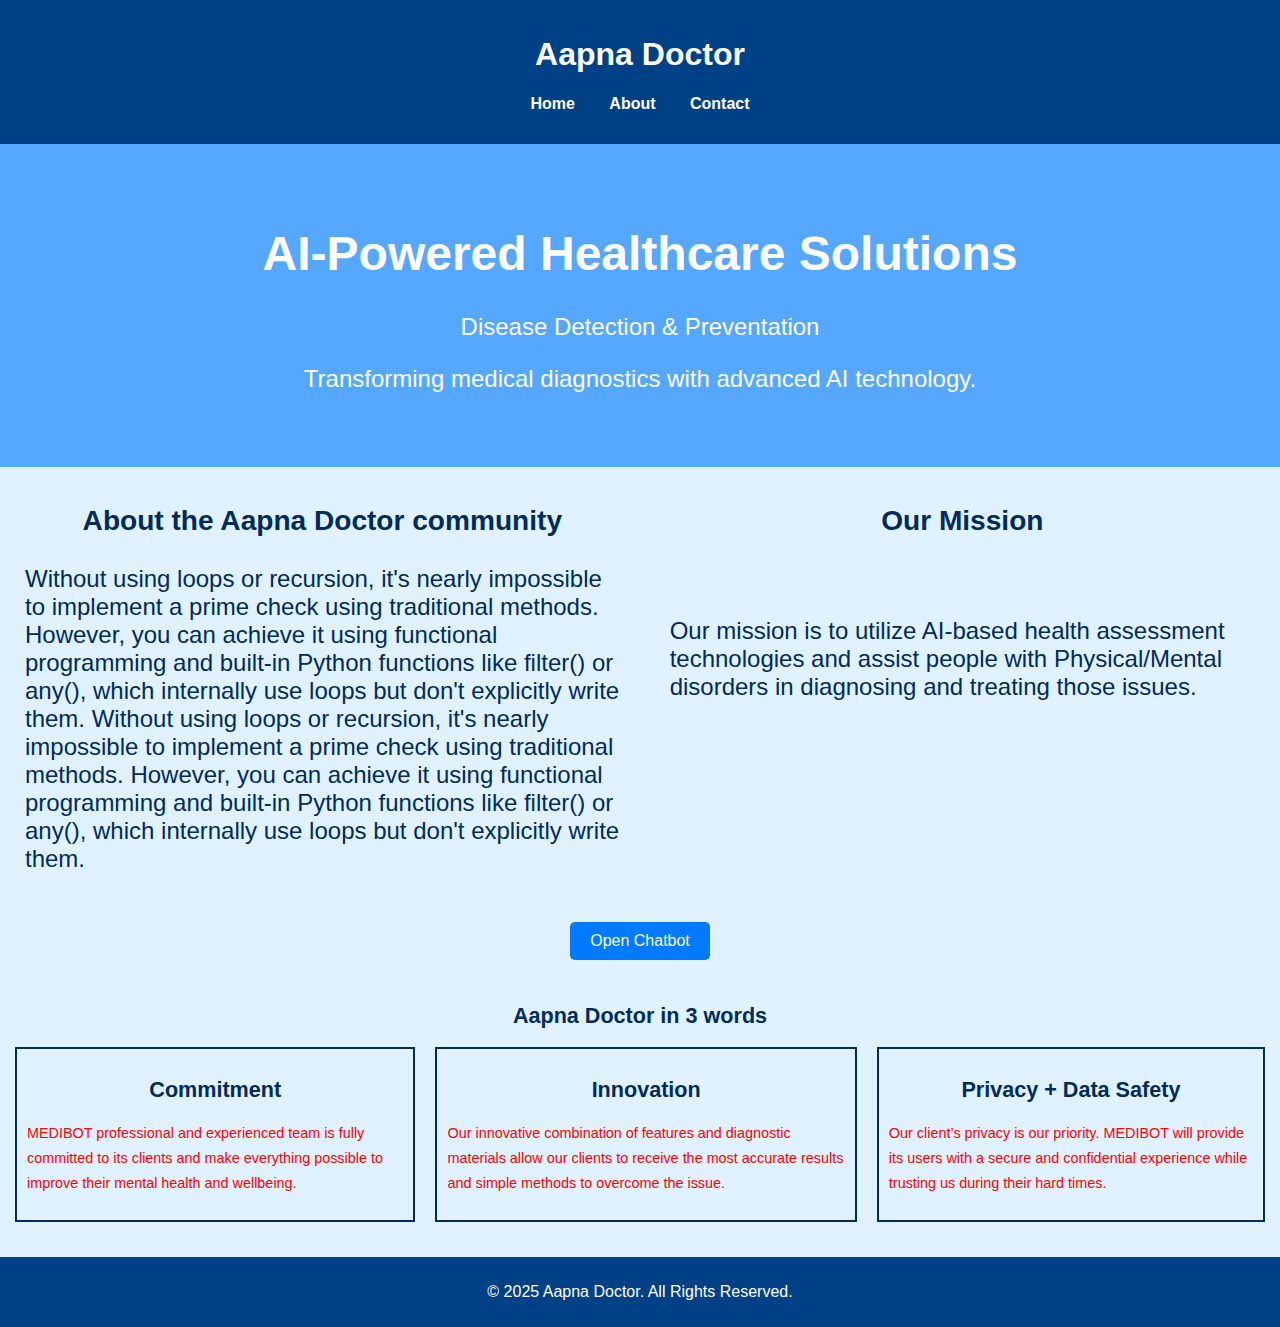
==== index.html @ 01385f2b "Update index.html" ====
<!DOCTYPE html>
<html lang="en">

<head>
    <meta charset="UTF-8">
    <meta name="viewport" content="width=device-width, initial-scale=1.0">
    <title>Home - Aapna Doctor</title>
    <link rel="stylesheet" href="styles.css">
    <style>
        #abilityContainer {
            margin: 5px;
            padding: 10px 10px;
            font-size: .9rem;
            /* max-height: 500px; */
        }

        #abilitys {
            margin: 5px 0;
            display: flex;
            justify-content: space-between;
            gap: 20px;
        }

        .abi {
            border: 2px solid;
            padding: 10px;
        }

        .abi h2:first-child {
            text-align: center;
        }

        .abi p {
            line-height: 25px;
            color: red;
        }
    </style>
</head>

<body>

    <header>
        <h1>Aapna Doctor</h1>
        <nav>
            <ul>
                <li><a href="index.html">Home</a></li>
                <li><a href="about.html">About</a></li>
                <li><a href="contact.html">Contact</a></li>
            </ul>
        </nav>
    </header>

    <section class="hero">
        <h1>AI-Powered Healthcare Solutions</h1>
        <p>Disease Detection & Preventation</p>
        <p>Transforming medical diagnostics with advanced AI technology.</p>
    </section>
    
    <section id="info">
        <section id="details">
            <h3 style="text-align: center;">About the Aapna Doctor community</h3>
            <p>Without using loops or recursion, it's nearly impossible to implement a prime check using traditional methods. However, you can achieve it using functional programming and built-in Python functions like filter() or any(), which internally use loops but don't explicitly write them. Without using loops or recursion, it's nearly impossible to implement a prime check using traditional methods. However, you can achieve it using functional programming and built-in Python functions like filter() or any(), which internally use loops but don't explicitly write them.
            </p>
        </section>

        <section id="mission">
            <h3 style="text-align: center;">Our Mission</h3>
            <img src="" alt="" />
            <p>Our mission is to utilize AI-based health assessment technologies and assist people with Physical/Mental disorders in diagnosing and treating those issues.</p>
        </section>
    </section>

    <section>
        <button id="openChatbot">Open Chatbot</button>

        <div id="chatbotContainer">
            <button id="closeChatbot">X</button>
            <iframe src="https://www.chatbase.co/chatbot-iframe/zbmEPEJM6sq3cO_o3yQZJ" width="100%" style="height: 100%; min-height: 700px" frameborder="0"></iframe>
        </div>
    </section>

    <section id="abilityContainer">
        <h2 style="text-align: center;">Aapna Doctor in 3 words</h2>
        <div id="abilitys">
            <div class="abi">
                <h2>Commitment</h2>
                <p>MEDIBOT professional and experienced team is fully committed to its clients and make everything possible to improve their mental health and wellbeing.</p>
            </div>
            <div class="abi">
                <h2>Innovation</h2>
                <p>Our innovative combination of features and diagnostic materials allow our clients to receive the most accurate results and simple methods to overcome the issue.</p>
            </div>
            <div class="abi">
                <h2>Privacy + Data Safety</h2>
                <p>Our client’s privacy is our priority. MEDIBOT will provide its users with a secure and confidential experience while trusting us during their hard times.</p>
            </div>
        </div>
    </section>

    <footer>
        <p>&copy; 2025 Aapna Doctor. All Rights Reserved.</p>
    </footer>



    <script>
        document.getElementById("openChatbot").addEventListener("click", function() {
        document.getElementById("chatbotContainer").style.visibility = "visible"; // Show chatbot
        this.style.display = "none"; // Hide the Open Button
        });
    
        document.getElementById("closeChatbot").addEventListener("click", function() {
            document.getElementById("chatbotContainer").style.visibility = "hidden"; // Hide chatbot
            document.getElementById("openChatbot").style.display = "block"; // Show the Open Button again
        });
    </script>
</body>

</html>
---- styles.css ----
/* Responsive Styles */
@media (max-width: 768px) {
    #info {
    flex-direction: column;
        align-items: center;
    }

    #details, #mission {
        width: 90%;
        max-width: 100%;
        font-size: 1.2em;
    }

    #abilitys {
        flex-direction: column;
        gap: 10px;
    }

    .abi {
        text-align: center;
    }

    /* Adjust chatbot for smaller screens */
    #chatbotContainer {
        width: 95%;
        height: 75vh;
    }
}




/* Global Styles */
body {
    font-family: Arial, sans-serif;
    margin: 0;
    padding: 0;
    background-color: #E0F2FF; /* Light Blue Background */
    color: #002B5B; /* Dark Blue Text */
}

/* Header Styles */
header {
    background: #004085; /* Deep Blue */
    color: white;
    padding: 15px;
    text-align: center;
}

/* Navigation Styles */
nav ul {
    list-style: none;
    padding: 0;
}

nav ul li {
    display: inline;
    margin: 0 15px;
}

nav ul li a {
    color: white;
    text-decoration: none;
    font-weight: bold;
}

/* Hero Section */
.hero {
    text-align: center;
    padding: 50px;
    background: #55A7FF; /* Bright Blue */
    color: white;
    font-size: 1.5em;
}

/* Content & Contact Section */
.content, .contact-info {
    padding: 20px;
    text-align: center;
    background: white;
    border-radius: 10px;
    margin: 20px;
    box-shadow: 0px 4px 8px rgba(0, 0, 0, 0.1);
}

/* Links */
a {
    color: #007BFF; /* Medical Blue */
    text-decoration: none;
    font-weight: bold;
}

a:hover {
    color: #28A745; /* Healing Green */
}

/* Footer */
footer {
    background: #004085; /* Deep Blue */
    color: white;
    text-align: center;
    padding: 10px;
    margin-top: 20px;
}





/* Extra style for Home page */
#info {
    display: flex;
    justify-content: space-between;
    align-items: flex-start;
}

#details {
    margin: 5px 20px;
    padding: 5px;
    display: inline-block;
    width: 50vw;
    max-height: 50vh;
    font-size: 1.5em;
    /* border: 3px solid; */
}

#mission {
    box-sizing: border-box;
    margin: 5px 20px;
    padding: 5px;
    display: inline-block;
    width: 50vw;
    max-height: 50vh;
    font-size: 1.5em;
    /* border: 3px solid; */
}

#chatbotContainer {
    visibility: hidden;
    position: fixed;
    top: 50%;
    left: 50%;
    transform: translate(-50%, -50%);
    width: 90%;
    max-width: 450px;
    height: 80vh;
    max-height: 700px;
    display: flex;
    flex-direction: column;
    box-shadow: 0px 4px 6px rgba(0, 0, 0, 0.2);
    border: 1px solid #ccc;
    background: white;
    padding: 10px;
}

#closeChatbot {
    position: absolute;
    top: 10px;
    right: 10px;
    background: red;
    color: white;
    border: none;
    padding: 5px 10px;
    cursor: pointer;
}

#openChatbot {
    display: block;
    margin: 15px auto;
    padding: 10px 20px;
    font-size: 16px;
    background-color: #007bff;
    color: white;
    border: none;
    cursor: pointer;
    border-radius: 5px;
}
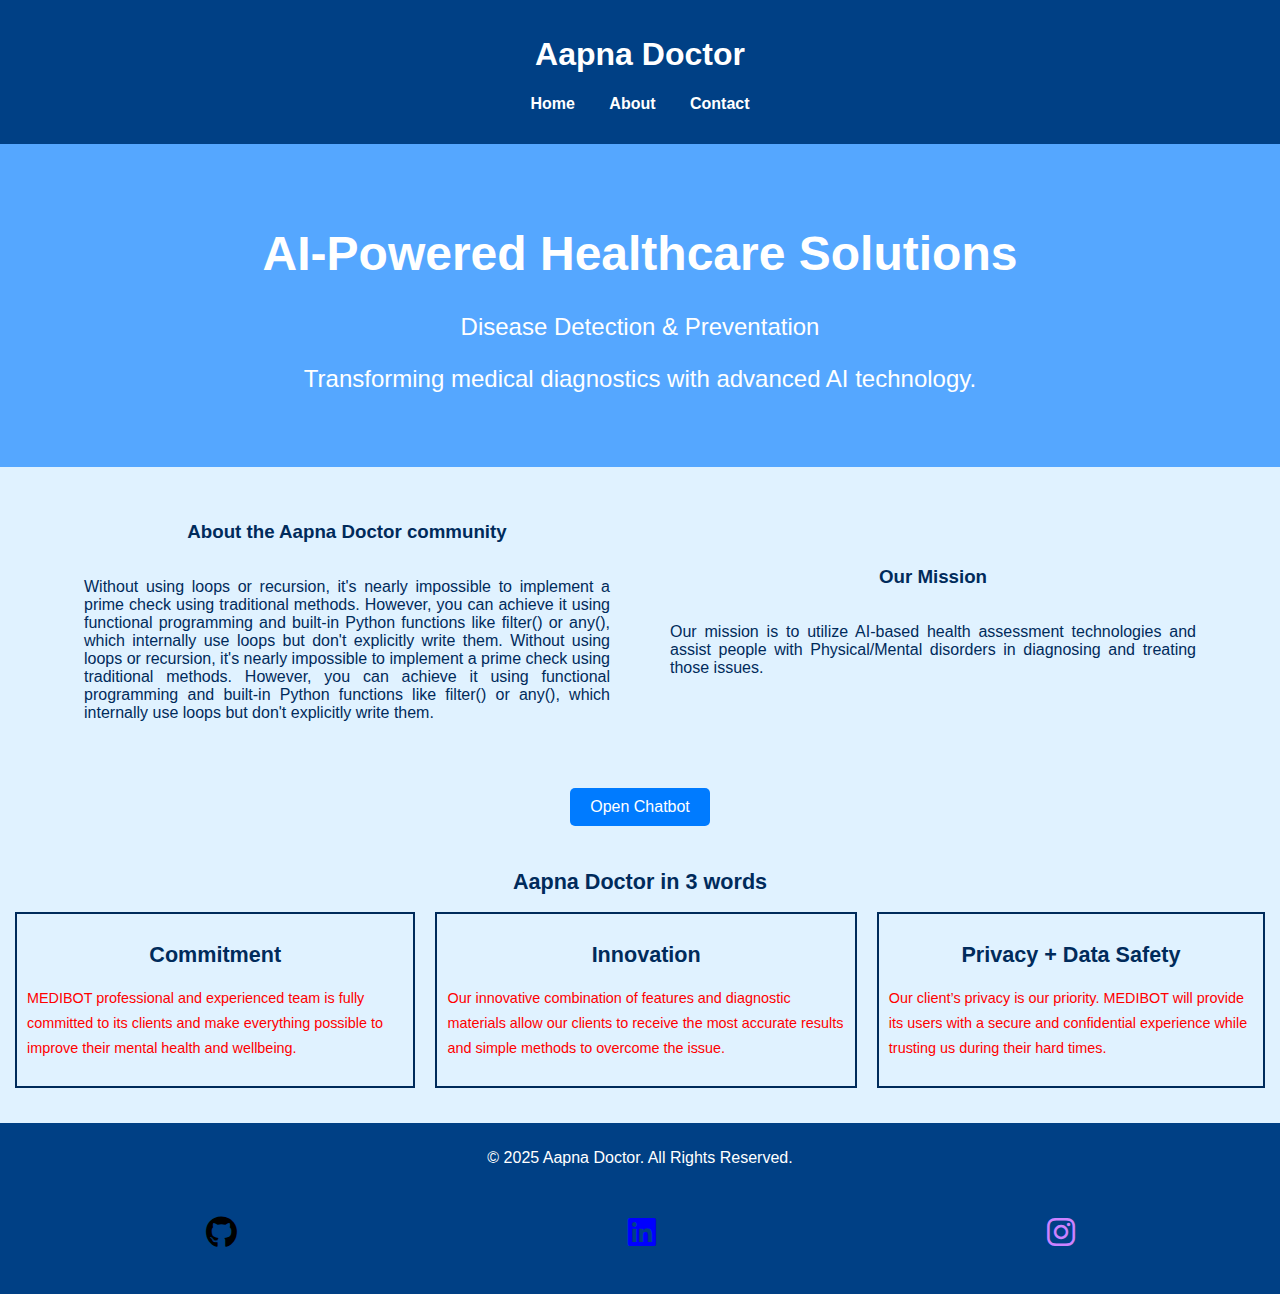
==== commit 2219d429: "Update index.html" ====
--- a/index.html
+++ b/index.html
@@ -6,6 +6,7 @@
     <meta name="viewport" content="width=device-width, initial-scale=1.0">
     <title>Home - Aapna Doctor</title>
     <link rel="stylesheet" href="styles.css">
+    <link rel="stylesheet" href="https://cdnjs.cloudflare.com/ajax/libs/font-awesome/6.7.2/css/all.min.css"/>
     <style>
         #abilityContainer {
             margin: 5px;
@@ -99,19 +100,24 @@
 
     <footer>
         <p>&copy; 2025 Aapna Doctor. All Rights Reserved.</p>
+        <div id="links">
+            <p><a id="git" href="https://github.com/TejasGhadge802"><i class="fa-brands fa-github"></i></a></p>
+            <p><a id="linkedin" href="https://www.linkedin.com/in/tejas-ghadge-3104a0301?"><i class="fa-brands fa-linkedin"></i></a></p>
+            <p><a id="insta" href="https://www.instagram.com/tejas_ghadge_80"><i class="fa-brands fa-instagram"></i></a></p>
+        </div>
     </footer>
 
 
 
     <script>
         document.getElementById("openChatbot").addEventListener("click", function() {
-        document.getElementById("chatbotContainer").style.visibility = "visible"; // Show chatbot
-        this.style.display = "none"; // Hide the Open Button
+            document.getElementById("chatbotContainer").style.visibility = "visible"; // Show chatbot
+            this.style.visibility = "hidden"; // Hide the Open Button
         });
-    
+
         document.getElementById("closeChatbot").addEventListener("click", function() {
             document.getElementById("chatbotContainer").style.visibility = "hidden"; // Hide chatbot
-            document.getElementById("openChatbot").style.display = "block"; // Show the Open Button again
+            document.getElementById("openChatbot").style.visibility = "visible"; // Show the Open Button again
         });
     </script>
 </body>
--- a/styles.css
+++ b/styles.css
@@ -1,16 +1,19 @@
 /* Responsive Styles */
 @media (max-width: 768px) {
     #info {
-    flex-direction: column;
-        align-items: center;
+        width: 100%; 
+        flex-direction: column;
+        align-items: stretch; /* Ensures full width */
+        text-align: left; /* Adjust text alignment if needed */
     }
 
     #details, #mission {
-        width: 90%;
-        max-width: 100%;
-        font-size: 1.2em;
+        width: 100%; /* Uses full width */
+        font-size: 1em; /* Keeps text readable */
+        max-width: none; /* Removes width restrictions */
+        padding: 15px; /* Adds some spacing */
     }
-
+    
     #abilitys {
         flex-direction: column;
         gap: 10px;
@@ -103,6 +106,22 @@
     margin-top: 20px;
 }
 
+#links{
+    /* margin-top: 10px 20px; */
+    text-align: center;
+    font-size: 2rem;
+    display: flex;
+    justify-content: space-around;
+}
+#git{
+    color: black;
+}
+#linkedin{
+    color: blue;
+}
+#insta{
+    color: #CC82FF;
+}
 
 
 
@@ -111,28 +130,25 @@
 #info {
     display: flex;
     justify-content: space-between;
-    align-items: flex-start;
+    width: 90%;
+    gap: 20px;
+    padding: 20px 10px;
+    margin: auto;
+    align-items: stretch; /* Ensure both divs are of equal height */
 }
 
-#details {
-    margin: 5px 20px;
-    padding: 5px;
-    display: inline-block;
-    width: 50vw;
-    max-height: 50vh;
-    font-size: 1.5em;
-    /* border: 3px solid; */
-}
-
-#mission {
-    box-sizing: border-box;
-    margin: 5px 20px;
-    padding: 5px;
-    display: inline-block;
-    width: 50vw;
-    max-height: 50vh;
-    font-size: 1.5em;
-    /* border: 3px solid; */
+#details, #mission {
+    margin: 5px 10px;
+    padding: 10px; 
+    flex: 1;
+    width: 90%;
+    min-height: auto;
+    font-size: 1em;
+    display: flex;
+    flex-direction: column;
+    justify-content: center;
+    align-items: center;
+    text-align: justify;
 }
 
 #chatbotContainer {
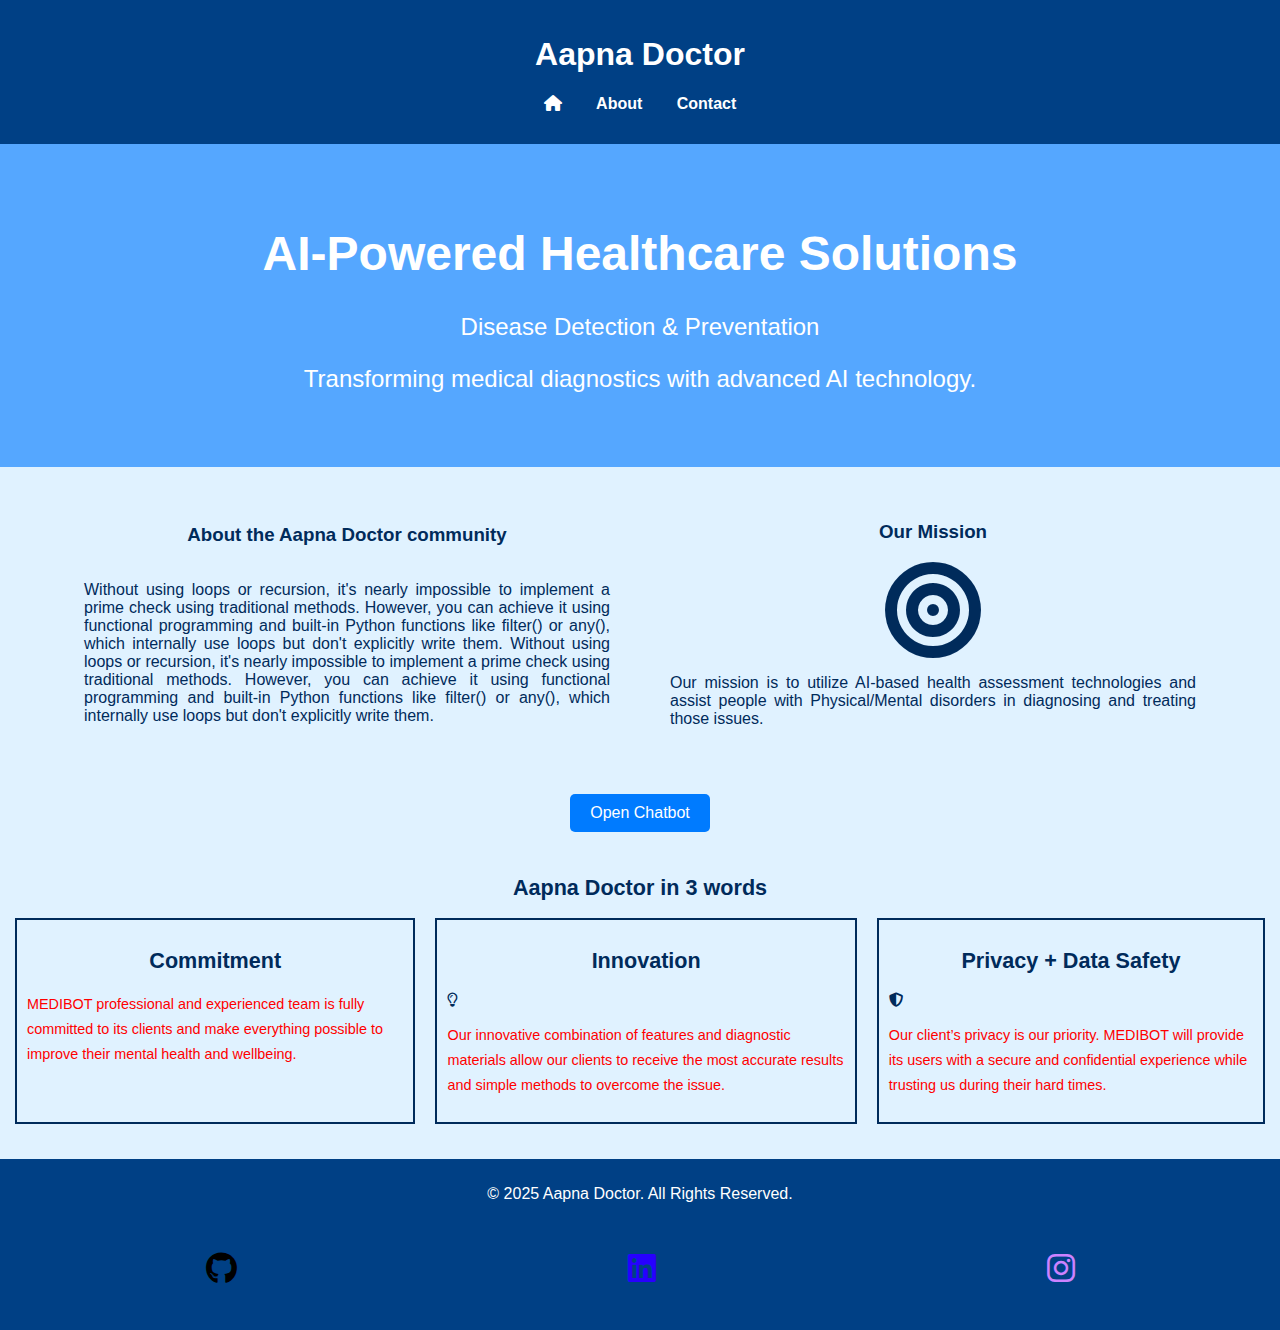
==== commit 428cf289: "Update index.html" ====
--- a/index.html
+++ b/index.html
@@ -6,7 +6,7 @@
     <meta name="viewport" content="width=device-width, initial-scale=1.0">
     <title>Home - Aapna Doctor</title>
     <link rel="stylesheet" href="styles.css">
-    <link rel="stylesheet" href="https://cdnjs.cloudflare.com/ajax/libs/font-awesome/6.7.2/css/all.min.css"/>
+    <link rel="stylesheet" href="https://cdnjs.cloudflare.com/ajax/libs/font-awesome/6.7.2/css/all.min.css" />
     <style>
         #abilityContainer {
             margin: 5px;
@@ -35,6 +35,12 @@
             line-height: 25px;
             color: red;
         }
+
+        #mission i {
+            font-size: 6em;
+            display: block;
+            text-align: center;
+        }
     </style>
 </head>
 
@@ -44,7 +50,7 @@
         <h1>Aapna Doctor</h1>
         <nav>
             <ul>
-                <li><a href="index.html">Home</a></li>
+                <li><a href="index.html"><i class="fa-solid fa-house"></i></a></li>
                 <li><a href="about.html">About</a></li>
                 <li><a href="contact.html">Contact</a></li>
             </ul>
@@ -56,7 +62,7 @@
         <p>Disease Detection & Preventation</p>
         <p>Transforming medical diagnostics with advanced AI technology.</p>
     </section>
-    
+
     <section id="info">
         <section id="details">
             <h3 style="text-align: center;">About the Aapna Doctor community</h3>
@@ -66,7 +72,7 @@
 
         <section id="mission">
             <h3 style="text-align: center;">Our Mission</h3>
-            <img src="" alt="" />
+            <i class="fa-solid fa-bullseye"></i>
             <p>Our mission is to utilize AI-based health assessment technologies and assist people with Physical/Mental disorders in diagnosing and treating those issues.</p>
         </section>
     </section>
@@ -89,10 +95,12 @@
             </div>
             <div class="abi">
                 <h2>Innovation</h2>
+                <i class="fa-regular fa-lightbulb" id="innovation"></i>
                 <p>Our innovative combination of features and diagnostic materials allow our clients to receive the most accurate results and simple methods to overcome the issue.</p>
             </div>
             <div class="abi">
                 <h2>Privacy + Data Safety</h2>
+                <i class="fa-solid fa-shield-halved"></i>
                 <p>Our client’s privacy is our priority. MEDIBOT will provide its users with a secure and confidential experience while trusting us during their hard times.</p>
             </div>
         </div>
@@ -100,11 +108,13 @@
 
     <footer>
         <p>&copy; 2025 Aapna Doctor. All Rights Reserved.</p>
+
         <div id="links">
             <p><a id="git" href="https://github.com/TejasGhadge802"><i class="fa-brands fa-github"></i></a></p>
             <p><a id="linkedin" href="https://www.linkedin.com/in/tejas-ghadge-3104a0301?"><i class="fa-brands fa-linkedin"></i></a></p>
             <p><a id="insta" href="https://www.instagram.com/tejas_ghadge_80"><i class="fa-brands fa-instagram"></i></a></p>
         </div>
+
     </footer>
 
 
--- a/styles.css
+++ b/styles.css
@@ -117,7 +117,7 @@
     color: black;
 }
 #linkedin{
-    color: blue;
+    color: #2700FF;
 }
 #insta{
     color: #CC82FF;
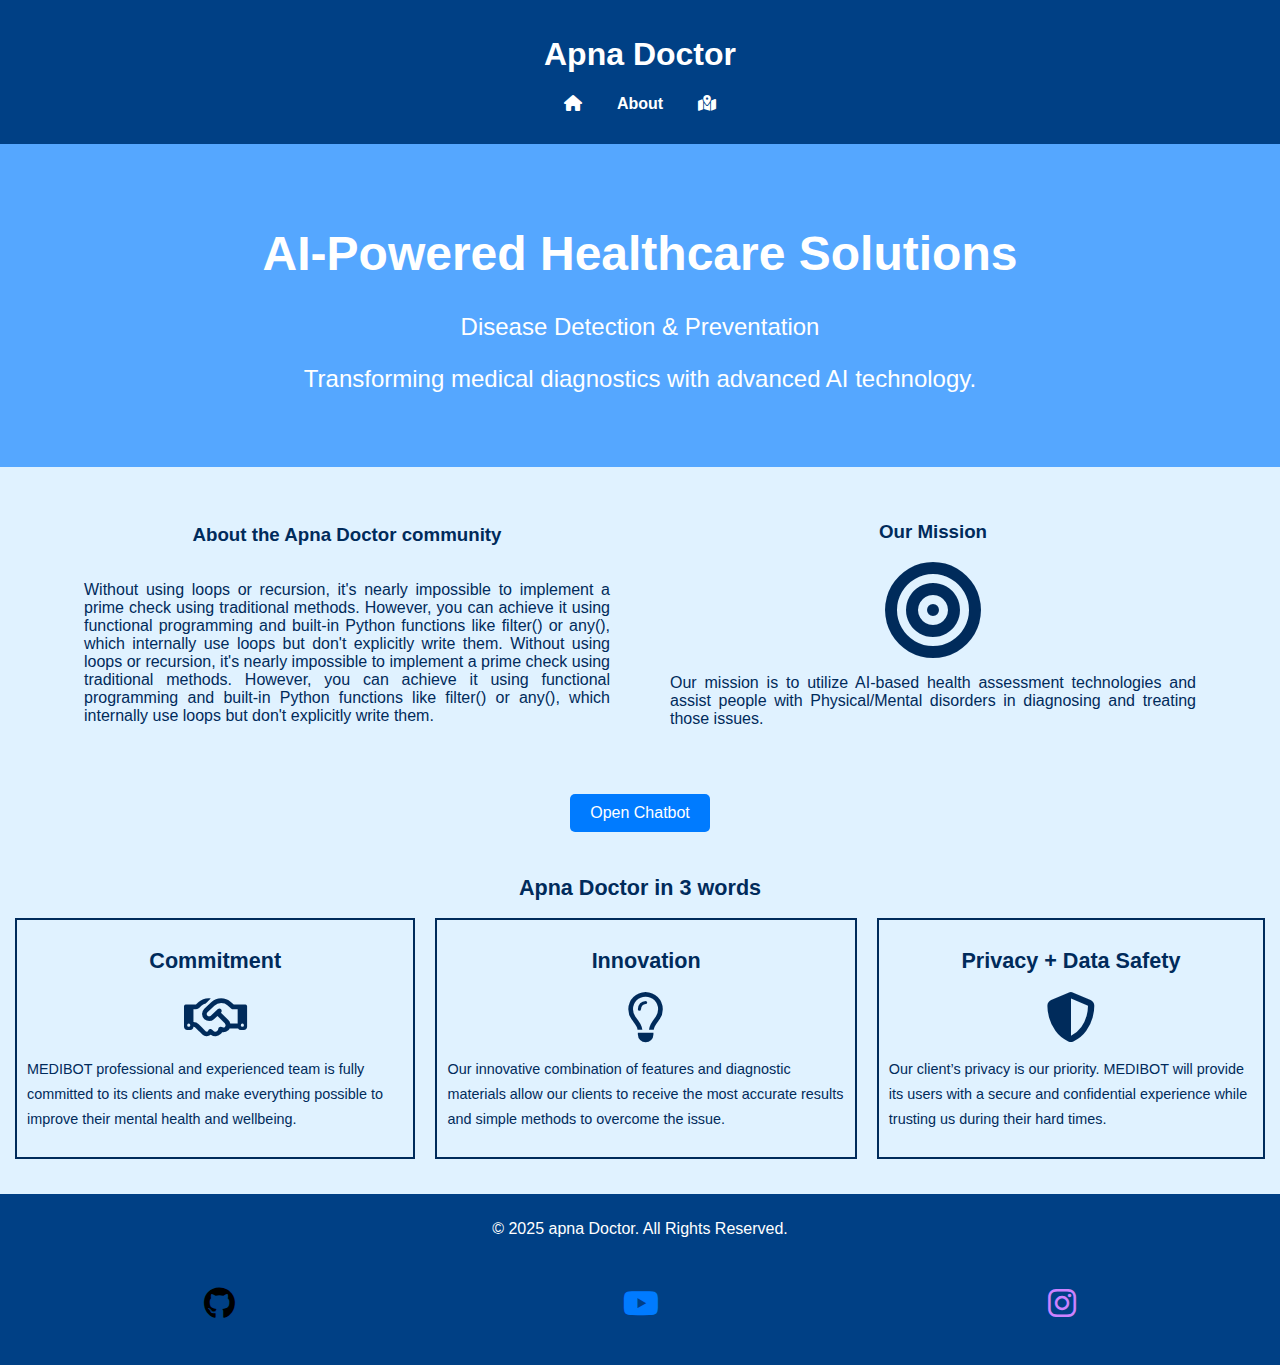
==== commit 6decc8ef: "Update index.html" ====
--- a/index.html
+++ b/index.html
@@ -4,7 +4,7 @@
 <head>
     <meta charset="UTF-8">
     <meta name="viewport" content="width=device-width, initial-scale=1.0">
-    <title>Home - Aapna Doctor</title>
+    <title>Home - apna Doctor</title>
     <link rel="stylesheet" href="styles.css">
     <link rel="stylesheet" href="https://cdnjs.cloudflare.com/ajax/libs/font-awesome/6.7.2/css/all.min.css" />
     <style>
@@ -33,7 +33,6 @@
 
         .abi p {
             line-height: 25px;
-            color: red;
         }
 
         #mission i {
@@ -47,12 +46,12 @@
 <body>
 
     <header>
-        <h1>Aapna Doctor</h1>
+        <h1>Apna Doctor</h1>
         <nav>
             <ul>
                 <li><a href="index.html"><i class="fa-solid fa-house"></i></a></li>
                 <li><a href="about.html">About</a></li>
-                <li><a href="contact.html">Contact</a></li>
+                <li><a href="contact.html"><i class="fa-solid fa-map-location-dot"></i></a></li>
             </ul>
         </nav>
     </header>
@@ -65,7 +64,7 @@
 
     <section id="info">
         <section id="details">
-            <h3 style="text-align: center;">About the Aapna Doctor community</h3>
+            <h3 style="text-align: center;">About the Apna Doctor community</h3>
             <p>Without using loops or recursion, it's nearly impossible to implement a prime check using traditional methods. However, you can achieve it using functional programming and built-in Python functions like filter() or any(), which internally use loops but don't explicitly write them. Without using loops or recursion, it's nearly impossible to implement a prime check using traditional methods. However, you can achieve it using functional programming and built-in Python functions like filter() or any(), which internally use loops but don't explicitly write them.
             </p>
         </section>
@@ -87,10 +86,11 @@
     </section>
 
     <section id="abilityContainer">
-        <h2 style="text-align: center;">Aapna Doctor in 3 words</h2>
+        <h2 style="text-align: center;">Apna Doctor in 3 words</h2>
         <div id="abilitys">
             <div class="abi">
                 <h2>Commitment</h2>
+                <i class="fa-regular fa-handshake"></i>
                 <p>MEDIBOT professional and experienced team is fully committed to its clients and make everything possible to improve their mental health and wellbeing.</p>
             </div>
             <div class="abi">
@@ -107,11 +107,11 @@
     </section>
 
     <footer>
-        <p>&copy; 2025 Aapna Doctor. All Rights Reserved.</p>
+        <p>&copy; 2025 apna Doctor. All Rights Reserved.</p>
 
         <div id="links">
             <p><a id="git" href="https://github.com/TejasGhadge802"><i class="fa-brands fa-github"></i></a></p>
-            <p><a id="linkedin" href="https://www.linkedin.com/in/tejas-ghadge-3104a0301?"><i class="fa-brands fa-linkedin"></i></a></p>
+            <p><a id="youtube" href="https://www.linkedin.com/in/tejas-ghadge-3104a0301?"><i class="fa-brands fa-youtube"></i></a></p>
             <p><a id="insta" href="https://www.instagram.com/tejas_ghadge_80"><i class="fa-brands fa-instagram"></i></a></p>
         </div>
 
--- a/styles.css
+++ b/styles.css
@@ -191,3 +191,15 @@
     cursor: pointer;
     border-radius: 5px;
 }
+
+
+
+
+
+/* icons */
+
+.abi i {
+    font-size: 3.5em;
+    display: block;
+    text-align: center;
+}
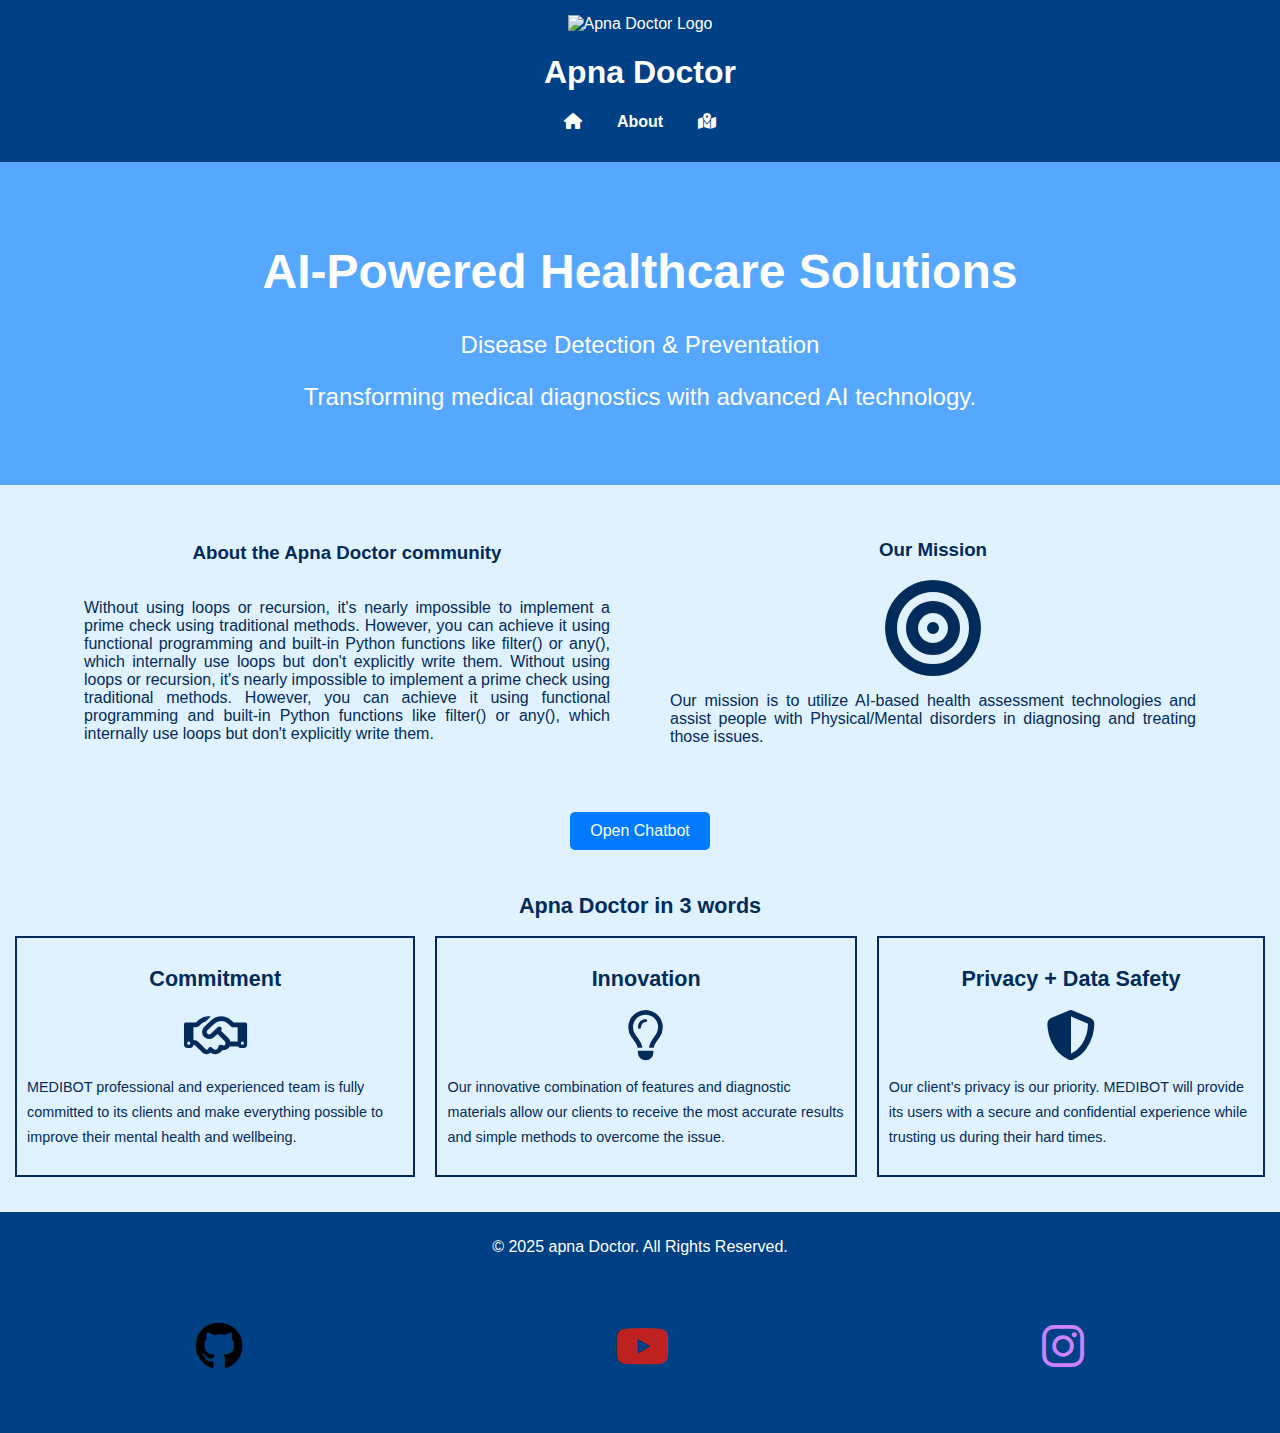
==== commit ba2391f6: "Update index.html" ====
--- a/index.html
+++ b/index.html
@@ -46,7 +46,11 @@
 <body>
 
     <header>
-        <h1>Apna Doctor</h1>
+        <div class="logo-container">
+            <img src="logo.png" alt="Apna Doctor Logo" id="logo">
+            <h1>Apna Doctor</h1>
+        </div>
+
         <nav>
             <ul>
                 <li><a href="index.html"><i class="fa-solid fa-house"></i></a></li>
--- a/styles.css
+++ b/styles.css
@@ -109,15 +109,15 @@
 #links{
     /* margin-top: 10px 20px; */
     text-align: center;
-    font-size: 2rem;
+    font-size: 3em;
     display: flex;
     justify-content: space-around;
 }
 #git{
     color: black;
 }
-#linkedin{
-    color: #2700FF;
+#youtube{
+    color: #BF2121;
 }
 #insta{
     color: #CC82FF;
@@ -154,12 +154,12 @@
 #chatbotContainer {
     visibility: hidden;
     position: fixed;
-    top: 50%;
+    top: 30%;
     left: 50%;
     transform: translate(-50%, -50%);
     width: 90%;
     max-width: 450px;
-    height: 80vh;
+    height: 100vh;
     max-height: 700px;
     display: flex;
     flex-direction: column;
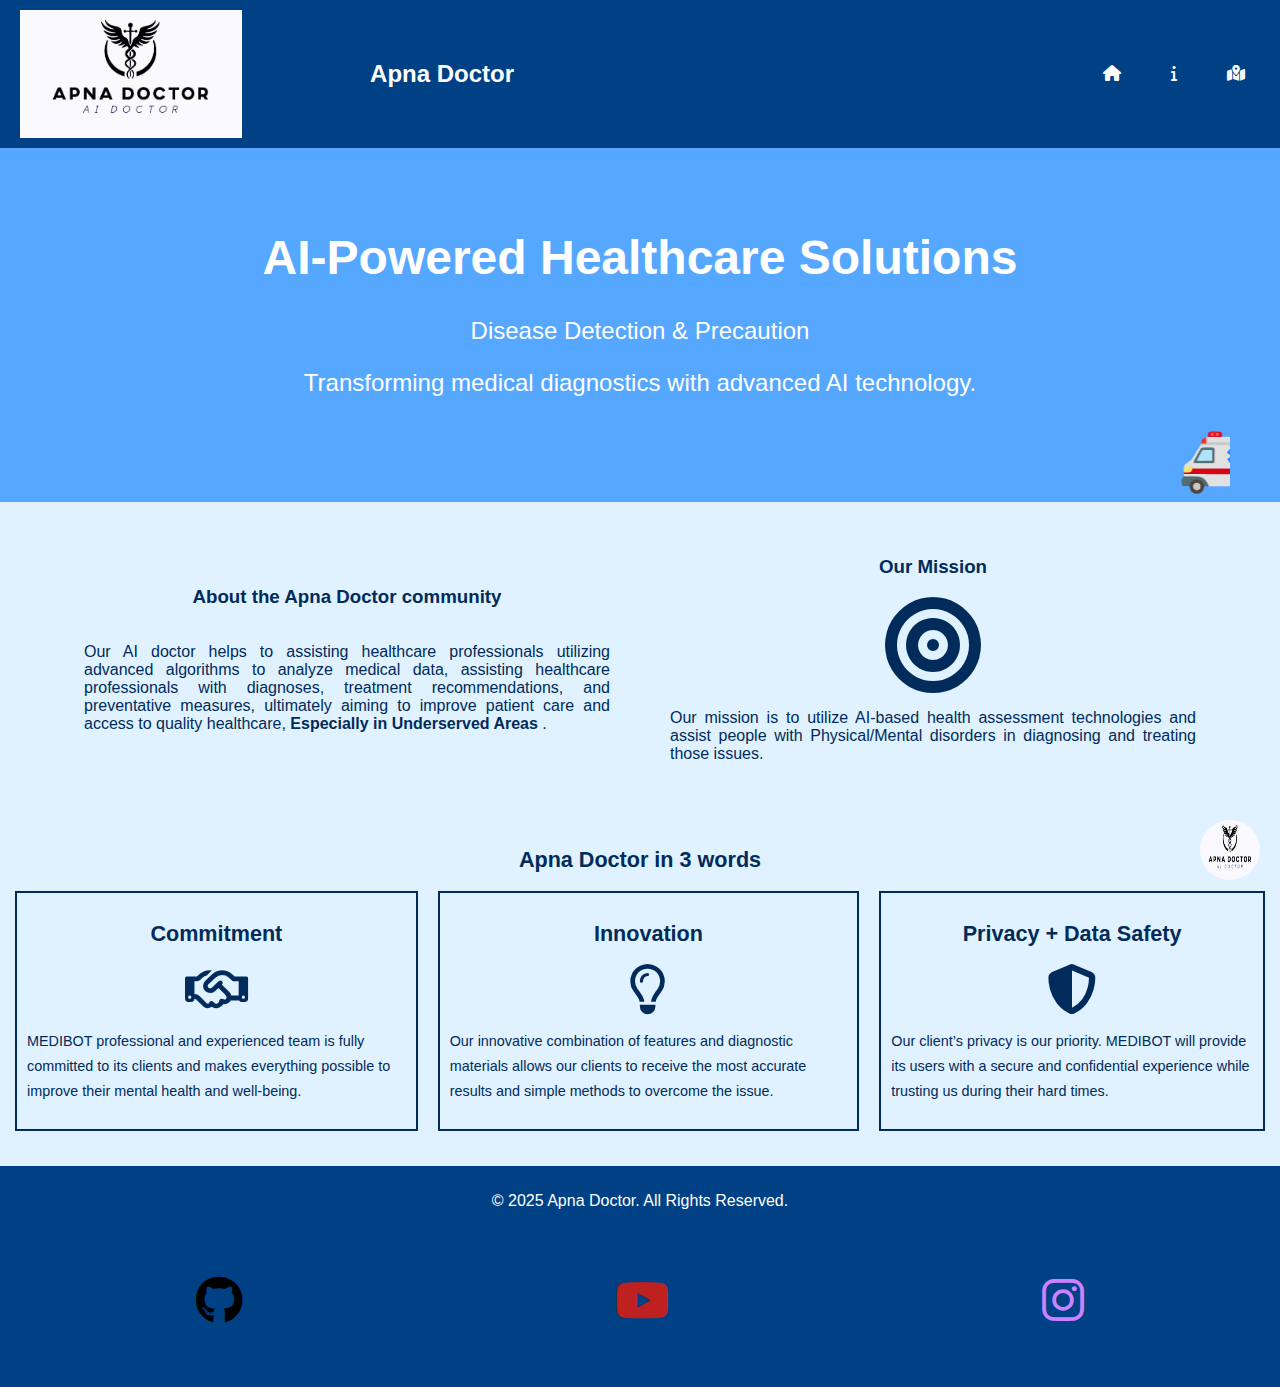
==== commit 67b08884: "Add files via upload" ====
--- a/index.html
+++ b/index.html
@@ -1,139 +1,198 @@
-<!DOCTYPE html>
-<html lang="en">
-
-<head>
-    <meta charset="UTF-8">
-    <meta name="viewport" content="width=device-width, initial-scale=1.0">
-    <title>Home - apna Doctor</title>
-    <link rel="stylesheet" href="styles.css">
-    <link rel="stylesheet" href="https://cdnjs.cloudflare.com/ajax/libs/font-awesome/6.7.2/css/all.min.css" />
-    <style>
-        #abilityContainer {
-            margin: 5px;
-            padding: 10px 10px;
-            font-size: .9rem;
-            /* max-height: 500px; */
-        }
-
-        #abilitys {
-            margin: 5px 0;
-            display: flex;
-            justify-content: space-between;
-            gap: 20px;
-        }
-
-        .abi {
-            border: 2px solid;
-            padding: 10px;
-        }
-
-        .abi h2:first-child {
-            text-align: center;
-        }
-
-        .abi p {
-            line-height: 25px;
-        }
-
-        #mission i {
-            font-size: 6em;
-            display: block;
-            text-align: center;
-        }
-    </style>
-</head>
-
-<body>
-
-    <header>
-        <div class="logo-container">
-            <img src="logo.png" alt="Apna Doctor Logo" id="logo">
-            <h1>Apna Doctor</h1>
-        </div>
-
-        <nav>
-            <ul>
-                <li><a href="index.html"><i class="fa-solid fa-house"></i></a></li>
-                <li><a href="about.html">About</a></li>
-                <li><a href="contact.html"><i class="fa-solid fa-map-location-dot"></i></a></li>
-            </ul>
-        </nav>
-    </header>
-
-    <section class="hero">
-        <h1>AI-Powered Healthcare Solutions</h1>
-        <p>Disease Detection & Preventation</p>
-        <p>Transforming medical diagnostics with advanced AI technology.</p>
-    </section>
-
-    <section id="info">
-        <section id="details">
-            <h3 style="text-align: center;">About the Apna Doctor community</h3>
-            <p>Without using loops or recursion, it's nearly impossible to implement a prime check using traditional methods. However, you can achieve it using functional programming and built-in Python functions like filter() or any(), which internally use loops but don't explicitly write them. Without using loops or recursion, it's nearly impossible to implement a prime check using traditional methods. However, you can achieve it using functional programming and built-in Python functions like filter() or any(), which internally use loops but don't explicitly write them.
-            </p>
-        </section>
-
-        <section id="mission">
-            <h3 style="text-align: center;">Our Mission</h3>
-            <i class="fa-solid fa-bullseye"></i>
-            <p>Our mission is to utilize AI-based health assessment technologies and assist people with Physical/Mental disorders in diagnosing and treating those issues.</p>
-        </section>
-    </section>
-
-    <section>
-        <button id="openChatbot">Open Chatbot</button>
-
-        <div id="chatbotContainer">
-            <button id="closeChatbot">X</button>
-            <iframe src="https://www.chatbase.co/chatbot-iframe/zbmEPEJM6sq3cO_o3yQZJ" width="100%" style="height: 100%; min-height: 700px" frameborder="0"></iframe>
-        </div>
-    </section>
-
-    <section id="abilityContainer">
-        <h2 style="text-align: center;">Apna Doctor in 3 words</h2>
-        <div id="abilitys">
-            <div class="abi">
-                <h2>Commitment</h2>
-                <i class="fa-regular fa-handshake"></i>
-                <p>MEDIBOT professional and experienced team is fully committed to its clients and make everything possible to improve their mental health and wellbeing.</p>
-            </div>
-            <div class="abi">
-                <h2>Innovation</h2>
-                <i class="fa-regular fa-lightbulb" id="innovation"></i>
-                <p>Our innovative combination of features and diagnostic materials allow our clients to receive the most accurate results and simple methods to overcome the issue.</p>
-            </div>
-            <div class="abi">
-                <h2>Privacy + Data Safety</h2>
-                <i class="fa-solid fa-shield-halved"></i>
-                <p>Our client’s privacy is our priority. MEDIBOT will provide its users with a secure and confidential experience while trusting us during their hard times.</p>
-            </div>
-        </div>
-    </section>
-
-    <footer>
-        <p>&copy; 2025 apna Doctor. All Rights Reserved.</p>
-
-        <div id="links">
-            <p><a id="git" href="https://github.com/TejasGhadge802"><i class="fa-brands fa-github"></i></a></p>
-            <p><a id="youtube" href="https://www.linkedin.com/in/tejas-ghadge-3104a0301?"><i class="fa-brands fa-youtube"></i></a></p>
-            <p><a id="insta" href="https://www.instagram.com/tejas_ghadge_80"><i class="fa-brands fa-instagram"></i></a></p>
-        </div>
-
-    </footer>
-
-
-
-    <script>
-        document.getElementById("openChatbot").addEventListener("click", function() {
-            document.getElementById("chatbotContainer").style.visibility = "visible"; // Show chatbot
-            this.style.visibility = "hidden"; // Hide the Open Button
-        });
-
-        document.getElementById("closeChatbot").addEventListener("click", function() {
-            document.getElementById("chatbotContainer").style.visibility = "hidden"; // Hide chatbot
-            document.getElementById("openChatbot").style.visibility = "visible"; // Show the Open Button again
-        });
-    </script>
-</body>
-
-</html>
+<!DOCTYPE html>
+<html lang="en">
+  <head>
+    <meta charset="UTF-8" />
+    <meta name="viewport" content="width=device-width, initial-scale=1.0" />
+    <title>Home - Apna Doctor</title>
+    <link rel="stylesheet" href="styles.css" />
+    <link
+      rel="stylesheet"
+      href="https://cdnjs.cloudflare.com/ajax/libs/font-awesome/6.7.2/css/all.min.css"
+    />
+
+    <style>
+      marquee span {
+        font-size: 4rem;
+        animation: ambulance linear infinite 2s;
+      }
+      @keyframes ambulance {
+        from {
+            text-shadow: 0px -6px 20px rgb(255, 0, 0);
+        }
+        to {
+            text-shadow: 0px 0px 0px rgb(255, 0, 0);
+        }
+      }
+    </style>
+  </head>
+
+  <body>
+    <header>
+      <div class="logo-container">
+        <img src="logo.jpeg" alt="Apna Doctor Logo" id="logo" />
+        <h1>Apna Doctor</h1>
+      </div>
+
+      <nav>
+        <ul>
+          <li>
+            <a href="index.html"><i class="fa-solid fa-house"></i></a>
+          </li>
+          <li>
+            <a href="about.html"><i class="fa-solid fa-info"></i></a>
+          </li>
+          <li>
+            <a href="contact.html"
+              ><i class="fa-solid fa-map-location-dot"></i
+            ></a>
+          </li>
+        </ul>
+      </nav>
+    </header>
+
+    <section class="hero">
+      <h1>AI-Powered Healthcare Solutions</h1>
+      <p>Disease Detection & Precaution</p>
+      <p>Transforming medical diagnostics with advanced AI technology.</p>
+      <marquee><span>🚑</span> 📞108</marquee>
+    </section>
+
+    <section id="info">
+      <section id="details">
+        <h3 style="text-align: center">About the Apna Doctor community</h3>
+        <p>
+          Our AI doctor helps to assisting healthcare professionals utilizing
+          advanced algorithms to analyze medical data, assisting healthcare
+          professionals with diagnoses, treatment recommendations, and
+          preventative measures, ultimately aiming to improve patient care and
+          access to quality healthcare, <b>Especially in Underserved Areas</b> .
+        </p>
+      </section>
+
+      <section id="mission">
+        <h3 style="text-align: center">Our Mission</h3>
+        <i class="fa-solid fa-bullseye"></i>
+        <p>
+          Our mission is to utilize AI-based health assessment technologies and
+          assist people with Physical/Mental disorders in diagnosing and
+          treating those issues.
+        </p>
+      </section>
+    </section>
+
+    <section id="abilityContainer">
+      <h2 style="text-align: center">Apna Doctor in 3 words</h2>
+      <div id="abilitys">
+        <div class="abi">
+          <h2>Commitment</h2>
+          <i class="fa-regular fa-handshake"></i>
+          <p>
+            MEDIBOT professional and experienced team is fully committed to its
+            clients and makes everything possible to improve their mental health
+            and well-being.
+          </p>
+        </div>
+        <div class="abi">
+          <h2>Innovation</h2>
+          <i class="fa-regular fa-lightbulb" id="innovation"></i>
+          <p>
+            Our innovative combination of features and diagnostic materials
+            allows our clients to receive the most accurate results and simple
+            methods to overcome the issue.
+          </p>
+        </div>
+        <div class="abi">
+          <h2>Privacy + Data Safety</h2>
+          <i class="fa-solid fa-shield-halved"></i>
+          <p>
+            Our client’s privacy is our priority. MEDIBOT will provide its users
+            with a secure and confidential experience while trusting us during
+            their hard times.
+          </p>
+        </div>
+      </div>
+    </section>
+
+    <footer>
+      <p>&copy; 2025 Apna Doctor. All Rights Reserved.</p>
+
+      <div id="links">
+        <p>
+          <a id="git" href="https://github.com/TejasGhadge802"
+            ><i class="fa-brands fa-github"></i
+          ></a>
+        </p>
+        <p>
+          <a id="youtube" href="https://www.youtube.com"
+            ><i class="fa-brands fa-youtube"></i
+          ></a>
+        </p>
+        <p>
+          <a id="insta" href="https://www.instagram.com/tejas_ghadge_80"
+            ><i class="fa-brands fa-instagram"></i
+          ></a>
+        </p>
+      </div>
+    </footer>
+
+    <!-- Chatbot Container -->
+    <div class="chat-container" id="chatbotContainer">
+      <div class="chat-header">
+        <div class="bot-info" style="text-align: center">
+          <img
+            src="logo.jpeg"
+            alt="Bot Avatar"
+            class="botavatar"
+            style="height: 12vw"
+          />
+          <p>Aapna Bot</p>
+        </div>
+        <button id="closeChatbot" class="close-btn">✖</button>
+      </div>
+      <div id="chat-box" class="chat-box">
+        <div class="chat-message bot">
+          <p>Hi! What can I help you with?</p>
+        </div>
+      </div>
+      <div class="chat-input">
+        <input type="file" id="user-input2" accept="image/*" />
+        <input
+          type="text"
+          id="user-input"
+          placeholder="Message..."
+          autocomplete="off"
+        />
+        <button id="send-btn">➤</button>
+      </div>
+    </div>
+
+    <!-- Chatbot Icon to Open -->
+    <img
+      src="logo.jpeg"
+      alt="Bot Avatar"
+      id="bot-avatar"
+      class="bot-avatar"
+      style="position: fixed; bottom: 20px; right: 20px; cursor: pointer"
+    />
+
+    <script>
+      // Open and close chatbot
+      const openChatbot = document.getElementById("bot-avatar");
+      const closeChatbot = document.getElementById("closeChatbot");
+      const chatbotContainer = document.getElementById("chatbotContainer");
+
+      // Show the chatbot when clicking on the bot icon
+      openChatbot.style.display = "block"; // Show the icon initially
+      openChatbot.addEventListener("click", () => {
+        chatbotContainer.style.visibility = "visible";
+        openChatbot.style.display = "none"; // Hide the bot icon once the chat is opened
+      });
+
+      // Close the chatbot when clicking on the close button
+      closeChatbot.addEventListener("click", () => {
+        chatbotContainer.style.visibility = "hidden";
+        openChatbot.style.display = "block"; // Show the bot icon again when chat is closed
+      });
+    </script>
+  </body>
+</html>
--- a/styles.css
+++ b/styles.css
@@ -1,205 +1,329 @@
-/* Responsive Styles */
-@media (max-width: 768px) {
-    #info {
-        width: 100%; 
-        flex-direction: column;
-        align-items: stretch; /* Ensures full width */
-        text-align: left; /* Adjust text alignment if needed */
-    }
-
-    #details, #mission {
-        width: 100%; /* Uses full width */
-        font-size: 1em; /* Keeps text readable */
-        max-width: none; /* Removes width restrictions */
-        padding: 15px; /* Adds some spacing */
-    }
-    
-    #abilitys {
-        flex-direction: column;
-        gap: 10px;
-    }
-
-    .abi {
-        text-align: center;
-    }
-
-    /* Adjust chatbot for smaller screens */
-    #chatbotContainer {
-        width: 95%;
-        height: 75vh;
-    }
-}
-
-
-
-
-/* Global Styles */
-body {
-    font-family: Arial, sans-serif;
-    margin: 0;
-    padding: 0;
-    background-color: #E0F2FF; /* Light Blue Background */
-    color: #002B5B; /* Dark Blue Text */
-}
-
-/* Header Styles */
-header {
-    background: #004085; /* Deep Blue */
-    color: white;
-    padding: 15px;
-    text-align: center;
-}
-
-/* Navigation Styles */
-nav ul {
-    list-style: none;
-    padding: 0;
-}
-
-nav ul li {
-    display: inline;
-    margin: 0 15px;
-}
-
-nav ul li a {
-    color: white;
-    text-decoration: none;
-    font-weight: bold;
-}
-
-/* Hero Section */
-.hero {
-    text-align: center;
-    padding: 50px;
-    background: #55A7FF; /* Bright Blue */
-    color: white;
-    font-size: 1.5em;
-}
-
-/* Content & Contact Section */
-.content, .contact-info {
-    padding: 20px;
-    text-align: center;
-    background: white;
-    border-radius: 10px;
-    margin: 20px;
-    box-shadow: 0px 4px 8px rgba(0, 0, 0, 0.1);
-}
-
-/* Links */
-a {
-    color: #007BFF; /* Medical Blue */
-    text-decoration: none;
-    font-weight: bold;
-}
-
-a:hover {
-    color: #28A745; /* Healing Green */
-}
-
-/* Footer */
-footer {
-    background: #004085; /* Deep Blue */
-    color: white;
-    text-align: center;
-    padding: 10px;
-    margin-top: 20px;
-}
-
-#links{
-    /* margin-top: 10px 20px; */
-    text-align: center;
-    font-size: 3em;
-    display: flex;
-    justify-content: space-around;
-}
-#git{
-    color: black;
-}
-#youtube{
-    color: #BF2121;
-}
-#insta{
-    color: #CC82FF;
-}
-
-
-
-
-/* Extra style for Home page */
-#info {
-    display: flex;
-    justify-content: space-between;
-    width: 90%;
-    gap: 20px;
-    padding: 20px 10px;
-    margin: auto;
-    align-items: stretch; /* Ensure both divs are of equal height */
-}
-
-#details, #mission {
-    margin: 5px 10px;
-    padding: 10px; 
-    flex: 1;
-    width: 90%;
-    min-height: auto;
-    font-size: 1em;
-    display: flex;
-    flex-direction: column;
-    justify-content: center;
-    align-items: center;
-    text-align: justify;
-}
-
-#chatbotContainer {
-    visibility: hidden;
-    position: fixed;
-    top: 30%;
-    left: 50%;
-    transform: translate(-50%, -50%);
-    width: 90%;
-    max-width: 450px;
-    height: 100vh;
-    max-height: 700px;
-    display: flex;
-    flex-direction: column;
-    box-shadow: 0px 4px 6px rgba(0, 0, 0, 0.2);
-    border: 1px solid #ccc;
-    background: white;
-    padding: 10px;
-}
-
-#closeChatbot {
-    position: absolute;
-    top: 10px;
-    right: 10px;
-    background: red;
-    color: white;
-    border: none;
-    padding: 5px 10px;
-    cursor: pointer;
-}
-
-#openChatbot {
-    display: block;
-    margin: 15px auto;
-    padding: 10px 20px;
-    font-size: 16px;
-    background-color: #007bff;
-    color: white;
-    border: none;
-    cursor: pointer;
-    border-radius: 5px;
-}
-
-
-
-
-
-/* icons */
-
-.abi i {
-    font-size: 3.5em;
-    display: block;
-    text-align: center;
-}
+/* Responsive Styles */
+@media (max-width: 768px) {
+    #info {
+        width: 100%; 
+        flex-direction: column;
+        align-items: stretch; /* Ensures full width */
+        text-align: left; /* Adjust text alignment if needed */
+    }
+
+    #details, #mission {
+        width: 100%; /* Uses full width */
+        font-size: 1em; /* Keeps text readable */
+        max-width: none; /* Removes width restrictions */
+        padding: 15px; /* Adds some spacing */
+    }
+    
+    #abilitys {
+        flex-direction: column;
+        gap: 10px;
+    }
+
+    .abi {
+        text-align: center;
+    }
+
+    /* Adjust chatbot for smaller screens */
+    #chatbotContainer {
+        width: 95%;
+        height: 75vh;
+    }
+}
+
+
+/* Global Styles */
+body {
+    font-family: Arial, sans-serif;
+    margin: 0;
+    padding: 0;
+    background-color: #E0F2FF; /* Light Blue Background C6FFD4*/
+    color: #002B5B; /* Dark Blue Text */
+}
+
+/* Header Styles */
+/* Logo container for alignment */
+.logo-container {
+    display: flex;
+    align-items: center;
+    justify-content: center;
+}
+
+/* Logo Styles */
+#logo {
+    height: 10vw; /* Adjust size as needed */
+    width: auto;
+    margin-right: 10vw;
+    /* mix-blend-mode: color-burn; */
+}
+
+/* Header Styling */
+header {
+    display: flex;
+    align-items: center;
+    justify-content: space-between;
+    background: #004085; /* Deep Blue */
+    color: white;
+    padding: 10px 20px;
+}
+
+/* Navigation Styling */
+nav ul {
+    list-style: none;
+    padding: 0;
+    display: flex;
+    gap: 20px;
+}
+
+nav ul li {
+    display: inline;
+    margin: 0 15px;
+}
+
+nav ul li a {
+    color: white;
+    text-decoration: none;
+    font-weight: bold;
+}
+
+header h1{
+    margin: 0;
+    font-size: 24px;
+}
+
+/* Hero Section */
+.hero {
+    text-align: center;
+    padding: 50px 50px 0px 50px;
+    background: #55A7FF; /* Bright Blue  */
+    color: white;
+    font-size: 1.5em;
+}
+
+/* Content & Contact Section */
+.content, .contact-info {
+    padding: 20px;
+    text-align: center;
+    background: white;
+    border-radius: 10px;
+    margin: 20px;
+    box-shadow: 0px 4px 8px rgba(0, 0, 0, 0.1);
+}
+
+/* Links */
+a {
+    color: #007BFF; /* Medical Blue */
+    text-decoration: none;
+    font-weight: bold;
+}
+
+a:hover {
+    color: #39DD5E; /* Healing Green */
+}
+
+/* Footer */
+footer {
+    background: #004085; /* Deep Blue */
+    color: white;
+    text-align: center;
+    padding: 10px;
+    margin-top: 20px;
+}
+
+#links{
+    /* margin-top: 10px 20px; */
+    text-align: center;
+    font-size: 3em;
+    display: flex;
+    justify-content: space-around;
+}
+#git{
+    color: black;
+}
+#youtube{
+    color: #BF2121;
+}
+#insta{
+    color: #CC82FF;
+}
+
+
+
+
+/* Extra style for Home page */
+#info {
+    display: flex;
+    justify-content: space-between;
+    width: 90%;
+    gap: 20px;
+    padding: 20px 10px;
+    margin: auto;
+    align-items: stretch; /* Ensure both divs are of equal height */
+}
+
+#details, #mission {
+    margin: 5px 10px;
+    padding: 10px; 
+    flex: 1;
+    width: 90%;
+    min-height: auto;
+    font-size: 1em;
+    display: flex;
+    flex-direction: column;
+    justify-content: center;
+    align-items: center;
+    text-align: justify;
+}
+
+#chatbotContainer {
+    visibility: hidden; /* Hidden by default */   
+    position: fixed;
+    top: 50%;
+    left: 50%;
+    transform: translate(-50%, -50%);
+    /* width: 90%; */
+    width: 350px;
+    bottom: 80px;
+    right: 20px;
+    max-width: 450px;
+    height: 450px;
+    /* height: 100vh; */
+    max-height: 700px;
+    display: flex;
+    flex-direction: column;
+    box-shadow: 0px 4px 6px rgba(0, 0, 0, 0.2);
+    border: 1px solid #ccc;
+    background: white;
+    padding: 10px;
+}
+
+
+#closeChatbot {
+    position: absolute;
+    top: 10px;
+    right: 10px;
+    background: red;
+    color: white;
+    border: none;
+    padding: 5px 10px;
+    cursor: pointer;
+}
+
+#openChatbot {
+    display: block;
+    margin: 15px auto;
+    padding: 10px 20px;
+    font-size: 16px;
+    background-color: #3EC15C;
+    color: white;
+    border: none;
+    cursor: pointer;
+    border-radius: 5px;
+}
+
+/* Chatbot logo Bottom rightchat*/
+#bot-avatar {
+    position: fixed;
+    bottom: 20px;
+    right: 20px;
+    cursor: pointer;
+    width: 60px;
+    height: 60px;
+    border-radius: 50%;
+} 
+
+/* Chatbot Header */
+.chat-header {
+    background: #003366;
+    color: white;
+    display: flex;
+    justify-content: space-between;
+    align-items: center;
+    padding: 12px;
+}
+
+/* Chatbox and input area */
+.chat-box {
+    height: 300px;
+    overflow-y: auto;
+    padding: 10px;
+    display: flex;
+    flex-direction: column;
+    background: #f9f9f9;
+}
+
+.chat-input {
+    display: flex;
+    padding: 10px;
+    border-top: 1px solid #ddd;
+    background: white;
+    align-items: center;
+}
+
+#user-input {
+    flex: 2;
+    padding: 10px;
+    border: 1px solid #ddd;
+    border-radius: 5px;
+    outline: none;
+}
+
+#user-input2 {
+    flex: 1;
+}
+
+.chat-input button {
+    background: #0078FF;
+    color: white;
+    border: none;
+    padding: 10px;
+    margin-left: 10px;
+    cursor: pointer;
+    border-radius: 50%;
+    font-size: 18px;
+}
+
+/* icons */
+
+.abi i {
+    font-size: 3.5em;
+    display: block;
+    text-align: center;
+} 
+
+#abilityContainer {
+    margin: 5px;
+    padding: 10px 10px;
+    font-size: .9rem;
+}
+
+#abilitys {
+    margin: 5px 0;
+    display: flex;
+    justify-content: space-between;
+    gap: 20px;
+}
+
+.abi {
+    border: 2px solid;
+    padding: 10px;
+}
+
+.abi h2:first-child {
+    text-align: center;
+}
+
+.abi p {
+    line-height: 25px;
+}
+
+#mission i {
+    font-size: 6em;
+    display: block;
+    text-align: center;
+}
+
+
+
+
+
+
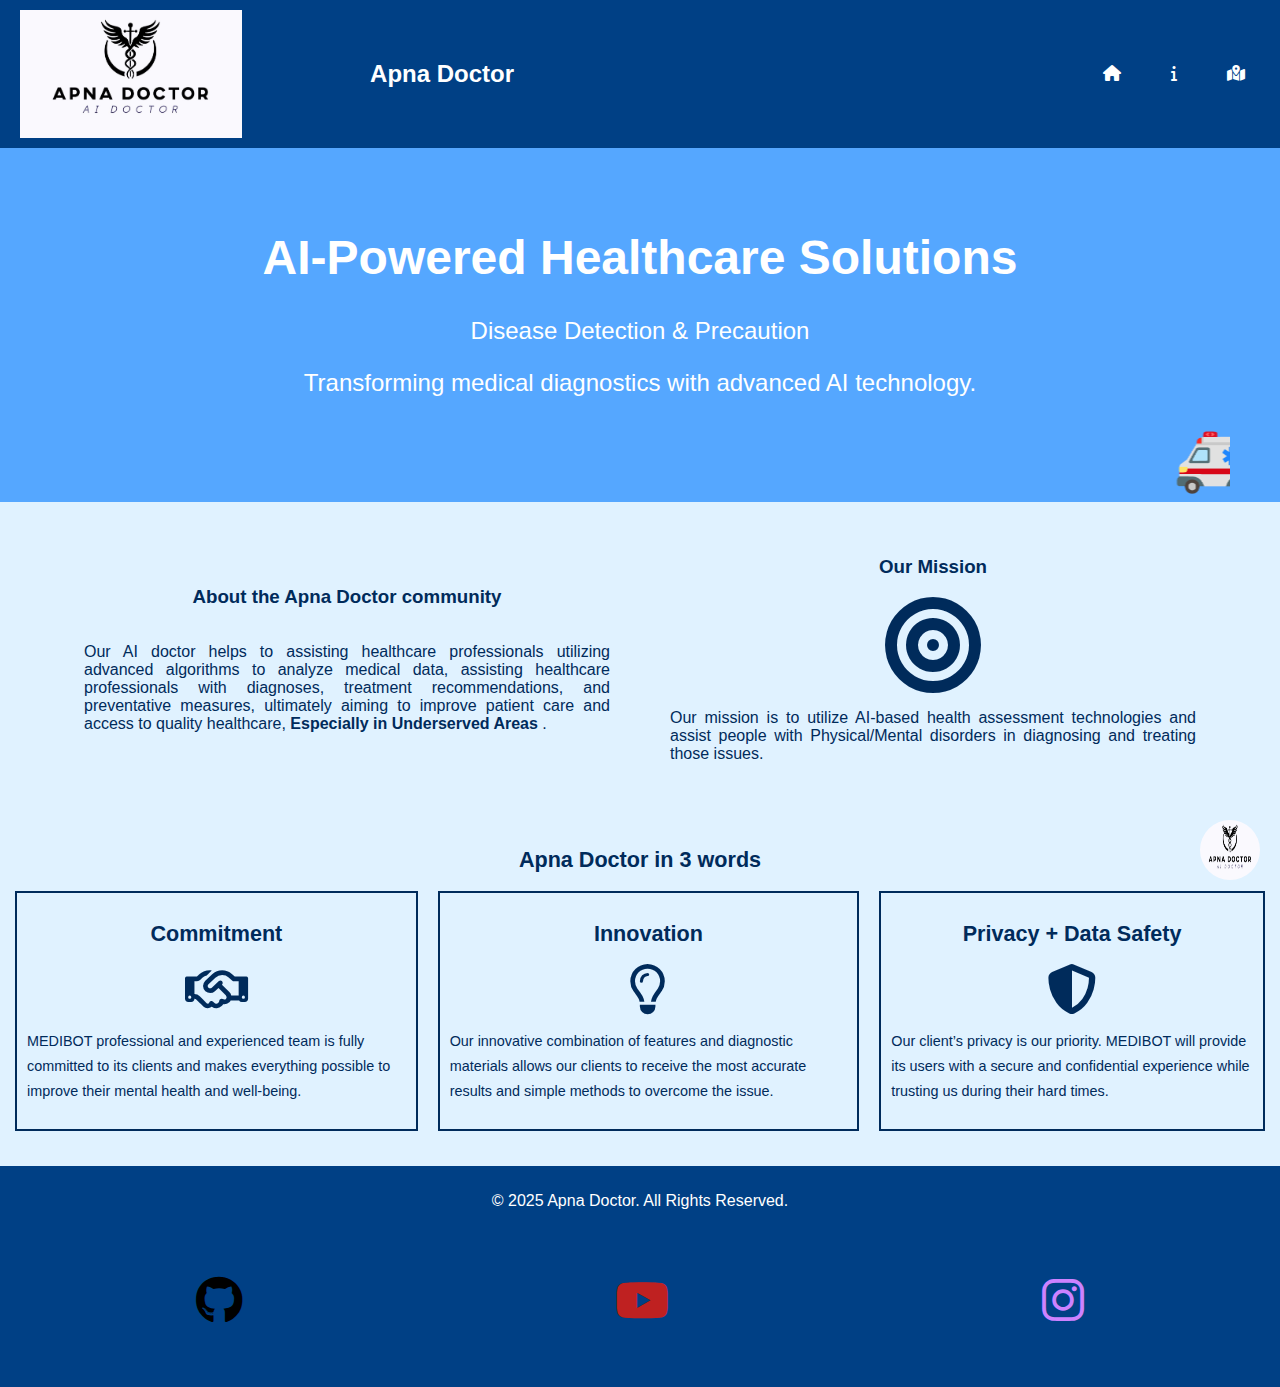
==== commit eff822b5: "semi final" ====
--- a/index.html
+++ b/index.html
@@ -145,7 +145,7 @@
             class="botavatar"
             style="height: 12vw"
           />
-          <p>Aapna Bot</p>
+          <span style="height: 12vw; margin: 10px;">Aapna Bot</span>
         </div>
         <button id="closeChatbot" class="close-btn">✖</button>
       </div>
@@ -175,6 +175,7 @@
       style="position: fixed; bottom: 20px; right: 20px; cursor: pointer"
     />
 
+    <script src="chatbot.js"></script>
     <script>
       // Open and close chatbot
       const openChatbot = document.getElementById("bot-avatar");
--- a/styles.css
+++ b/styles.css
@@ -175,18 +175,13 @@
 }
 
 #chatbotContainer {
-    visibility: hidden; /* Hidden by default */   
+    visibility: hidden;
     position: fixed;
     top: 50%;
     left: 50%;
     transform: translate(-50%, -50%);
-    /* width: 90%; */
     width: 350px;
-    bottom: 80px;
-    right: 20px;
     max-width: 450px;
-    height: 450px;
-    /* height: 100vh; */
     max-height: 700px;
     display: flex;
     flex-direction: column;
@@ -195,6 +190,7 @@
     background: white;
     padding: 10px;
 }
+
 
 
 #closeChatbot {
@@ -238,7 +234,7 @@
     display: flex;
     justify-content: space-between;
     align-items: center;
-    padding: 12px;
+    padding: 3px;
 }
 
 /* Chatbox and input area */
@@ -253,7 +249,8 @@
 
 .chat-input {
     display: flex;
-    padding: 10px;
+    justify-content: center;
+    padding: 5px;
     border-top: 1px solid #ddd;
     background: white;
     align-items: center;
@@ -269,6 +266,7 @@
 
 #user-input2 {
     flex: 1;
+    width: 8vw;
 }
 
 .chat-input button {
